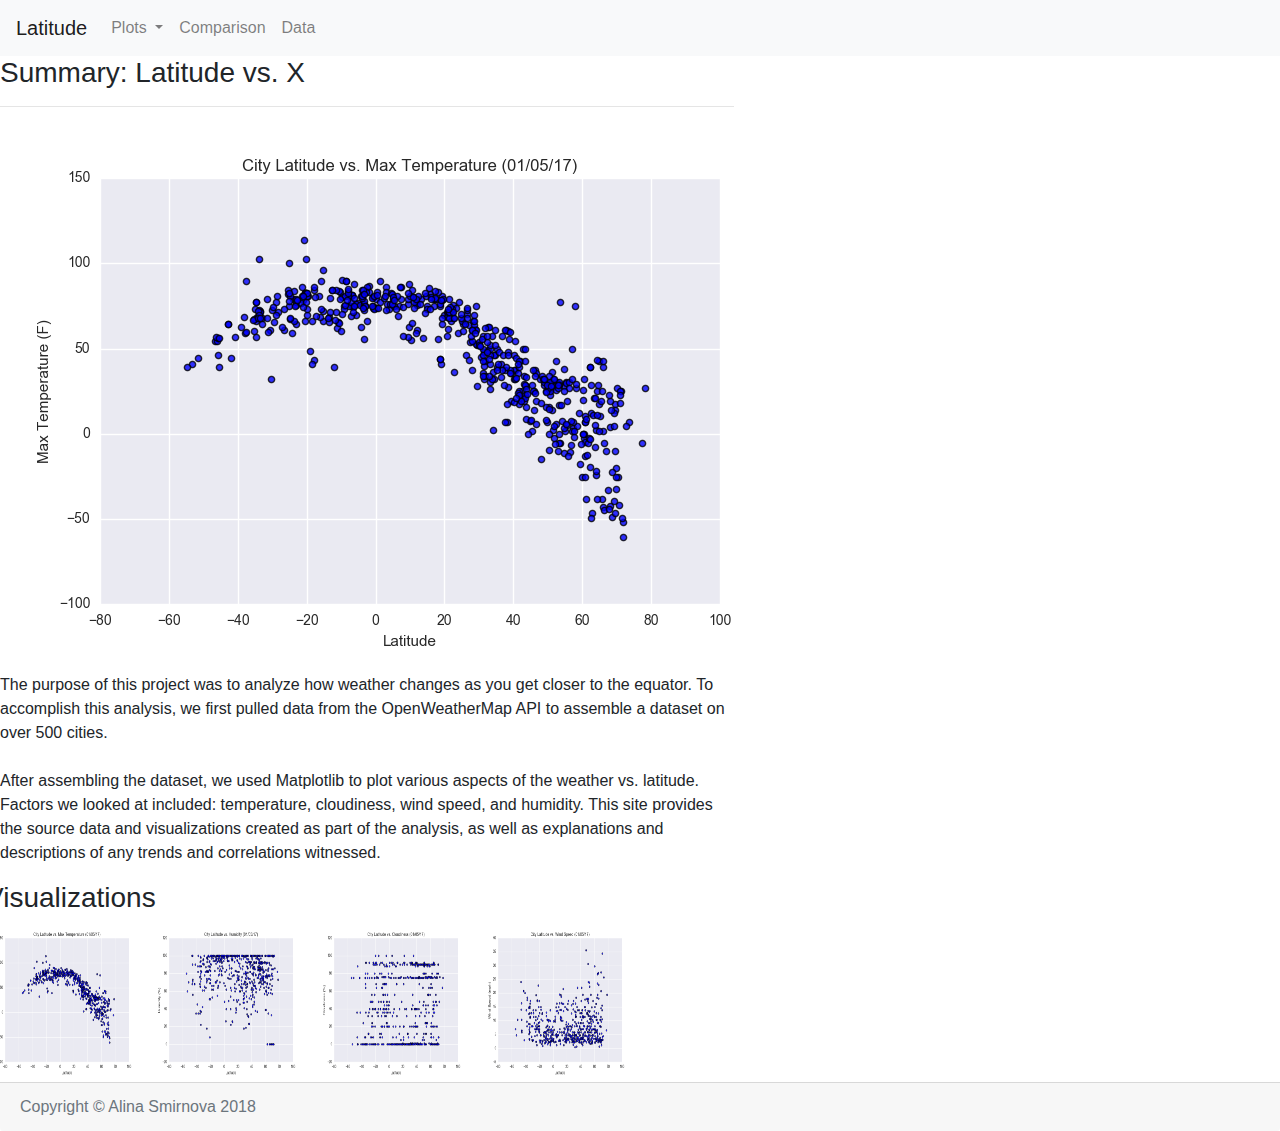
==== index.html @ df090a70 "html code of the landing page" ====
<!DOCTYPE html>
<html lang="en">

<head>
    <meta charset="UTF-8">
    <!-- add viewport -->
    <meta name="viewport" content="width=device-width, initial-scale=1">
    <meta http-equiv="X-UA-Compatible" content="ie=edge">
    <title>Latitude Analysis Dashboard with Attitude</title>
    <link rel="stylesheet" href="reset.css">
    <link rel="stylesheet" href="https://stackpath.bootstrapcdn.com/bootstrap/4.3.1/css/bootstrap.min.css" integrity="sha384-ggOyR0iXCbMQv3Xipma34MD+dH/1fQ784/j6cY/iJTQUOhcWr7x9JvoRxT2MZw1T" crossorigin="anonymous">
    <script src="https://code.jquery.com/jquery-3.3.1.slim.min.js" integrity="sha384-q8i/X+965DzO0rT7abK41JStQIAqVgRVzpbzo5smXKp4YfRvH+8abtTE1Pi6jizo" crossorigin="anonymous"></script>
    <script src="https://cdnjs.cloudflare.com/ajax/libs/popper.js/1.14.7/umd/popper.min.js" integrity="sha384-UO2eT0CpHqdSJQ6hJty5KVphtPhzWj9WO1clHTMGa3JDZwrnQq4sF86dIHNDz0W1" crossorigin="anonymous"></script>
    <script src="https://stackpath.bootstrapcdn.com/bootstrap/4.3.1/js/bootstrap.min.js" integrity="sha384-JjSmVgyd0p3pXB1rRibZUAYoIIy6OrQ6VrjIEaFf/nJGzIxFDsf4x0xIM+B07jRM" crossorigin="anonymous"></script>
    <link rel="stylesheet" href="styles.css">
</head>

<body>
    <div class="navigation">
        <nav class="navbar navbar-expand-lg navbar-light bg-light">
            <a class="navbar-brand" href="index.html"><span class="latitude">Latitude</a>
            <button class="navbar-toggler" type="button" data-toggle="collapse" data-target="#navbarNavDropdown" aria-controls="navbarNavDropdown" aria-expanded="false" aria-label="Toggle navigation">
            <span class="navbar-toggler-icon"></span>
            </button>
            <div class="collapse navbar-collapse" id="navbarNavDropdown">
                <ul class="navbar-nav mr-auto">
                    <li class="nav-item dropdown">
                    <a class="nav-link dropdown-toggle" href="#" id="navbarDropdown" role="button" data-toggle="dropdown" aria-haspopup="true" aria-expanded="false">
                        Plots
                    </a>
                    <div class="dropdown-menu" aria-labelledby="navbarDropdownMenuLink">
                        <a class="dropdown-item" href="max_temperature.html">Action</a>
                        <a class="dropdown-item" href="humidity.html">Humidity</a>
                        <a class="dropdown-item" href="cloudiness.html">Cloudiness</a>
                        <a class="dropdown-item" href="wind_speed.html">Wind Speed</a>
                    </div>
                    </li>
                    <li class="nav-item">
                        <a class="nav-link" href="comparisons.html">Comparison</a>
                    </li>
                    <li class="nav-item">
                        <a class="nav-link" href="data.html">Data</a>
                    </li>
          
                </ul>    
            </div>  
        </nav> 
    </div>
    <div class="contener">
        <div class="row">
            <div class= "col-lg-7 col-md-12">
                <div class="left-box">
                    <h3 class="title">Summary: Latitude vs. X</h3>
                    <hr>
                    <div id="summarytext">
                        <img src= "Resources/Assets/Lat_vs_temp.png" class="image-left-box" alt= "Latitude vs Temperature">
                        <p>
                            The purpose of this project was to analyze how weather changes as you get closer to the equator. 
                            To accomplish this analysis, we first pulled data from the OpenWeatherMap API to assemble a dataset on over 500 cities.
                            <br><br>
                            After assembling the dataset, we used Matplotlib to plot various aspects of the weather vs. latitude. 
                            Factors we looked at included: temperature, cloudiness, wind speed, and humidity. 
                            This site provides the source data and visualizations created as part of the analysis, 
                            as well as explanations and descriptions of any trends and correlations witnessed.
                        </p>
                    </div>
                </div>
            </div class="col-sm-12 col-md-4">
                <div class="right-box">
                    <h3 class="title">Visualizations</h3>
                    <div class="box">
                       <a href="#"><img src="Resources/Assets/Lat_vs_temp.png" alt="Latitude vs Temperature" height="160" width="160"></a>
                       <a href="#"><img src="Resources/Assets/Lat_vs_Hum.png" alt="Latitude vs Humidity" height="160" width="160"></a>
                       <a href="#"><img src="Resources/Assets/Lat_vs_Cloud.png" alt="Latitude vs Cloudiness" height="160" width="160"></a>
                       <a href="#"><img src="Resources/Assets/Lat_vs_wind.png" alt="Latitude vs Wind Speed" height="160" width="160"></a>
                    </div>
                </div>
            </div>        
        </div>
    </div>    
    <div class="card-footer text-muted">
        Copyright &copy; Alina Smirnova 2018
    </div>
        







    </div>










</body>
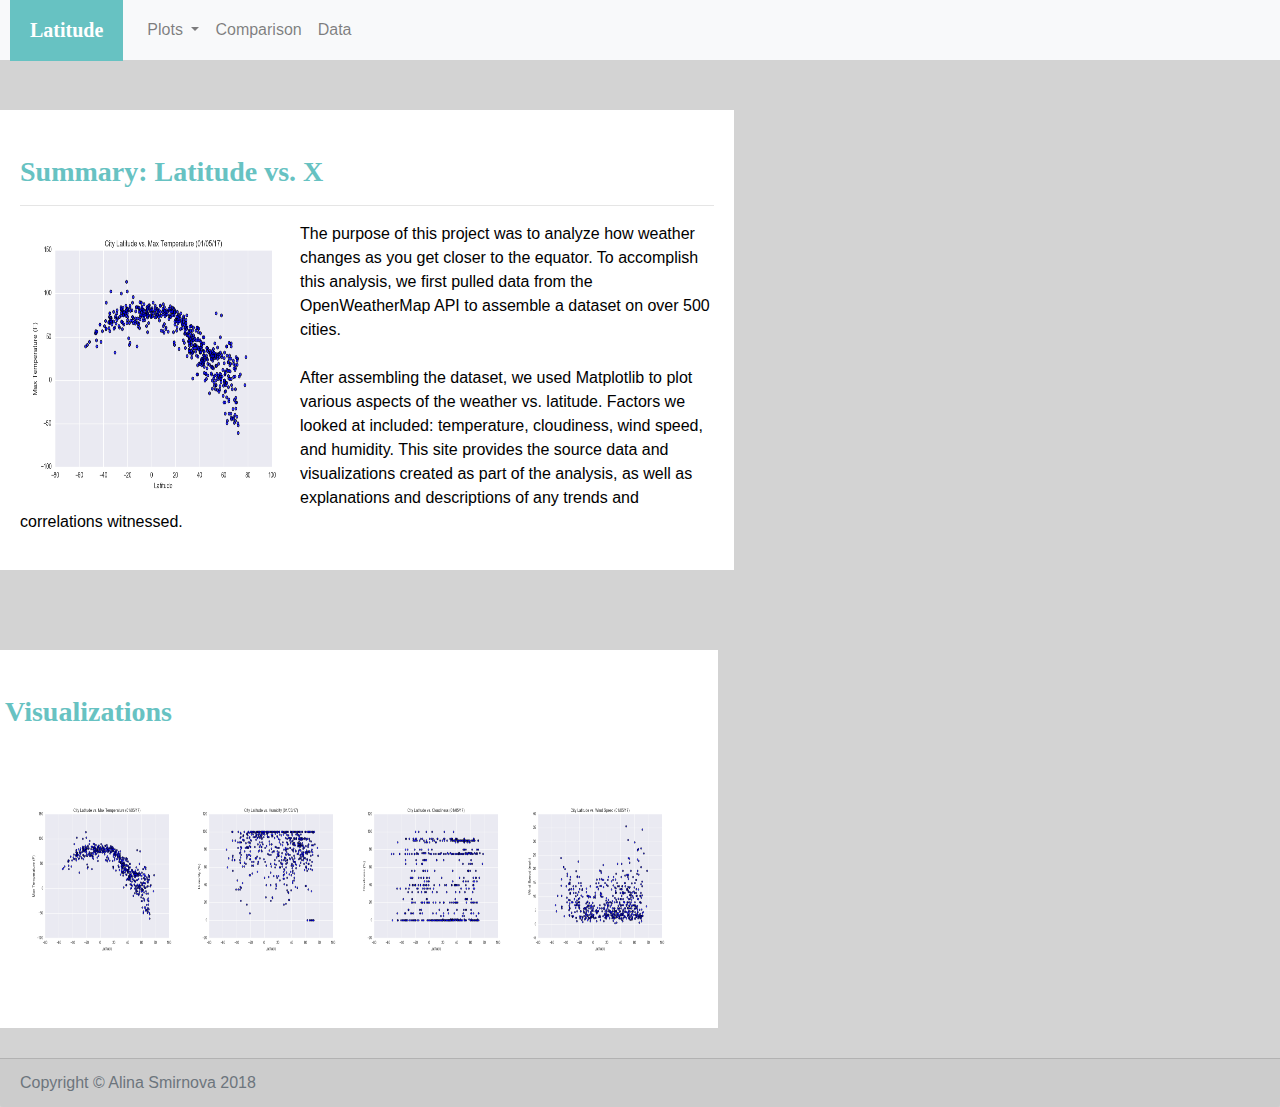
==== commit af624fb1: "add some style" ====
--- a/index.html
+++ b/index.html
@@ -12,13 +12,13 @@
     <script src="https://code.jquery.com/jquery-3.3.1.slim.min.js" integrity="sha384-q8i/X+965DzO0rT7abK41JStQIAqVgRVzpbzo5smXKp4YfRvH+8abtTE1Pi6jizo" crossorigin="anonymous"></script>
     <script src="https://cdnjs.cloudflare.com/ajax/libs/popper.js/1.14.7/umd/popper.min.js" integrity="sha384-UO2eT0CpHqdSJQ6hJty5KVphtPhzWj9WO1clHTMGa3JDZwrnQq4sF86dIHNDz0W1" crossorigin="anonymous"></script>
     <script src="https://stackpath.bootstrapcdn.com/bootstrap/4.3.1/js/bootstrap.min.js" integrity="sha384-JjSmVgyd0p3pXB1rRibZUAYoIIy6OrQ6VrjIEaFf/nJGzIxFDsf4x0xIM+B07jRM" crossorigin="anonymous"></script>
-    <link rel="stylesheet" href="styles.css">
+    <link rel="stylesheet" href="style.css">
 </head>
 
 <body>
     <div class="navigation">
         <nav class="navbar navbar-expand-lg navbar-light bg-light">
-            <a class="navbar-brand" href="index.html"><span class="latitude">Latitude</a>
+            <a class="navbar-brand"  href="index.html"><span class="latitude">Latitude</a>
             <button class="navbar-toggler" type="button" data-toggle="collapse" data-target="#navbarNavDropdown" aria-controls="navbarNavDropdown" aria-expanded="false" aria-label="Toggle navigation">
             <span class="navbar-toggler-icon"></span>
             </button>
@@ -49,11 +49,11 @@
     <div class="contener">
         <div class="row">
             <div class= "col-lg-7 col-md-12">
-                <div class="left-box">
+                <div class="box">
                     <h3 class="title">Summary: Latitude vs. X</h3>
                     <hr>
                     <div id="summarytext">
-                        <img src= "Resources/Assets/Lat_vs_temp.png" class="image-left-box" alt= "Latitude vs Temperature">
+                        <img src= "Resources/Assets/Lat_vs_temp.png" class="image-left-box" alt= "Latitude vs Temperature" height="280" width="280">
                         <p>
                             The purpose of this project was to analyze how weather changes as you get closer to the equator. 
                             To accomplish this analysis, we first pulled data from the OpenWeatherMap API to assemble a dataset on over 500 cities.
@@ -66,7 +66,7 @@
                     </div>
                 </div>
             </div class="col-sm-12 col-md-4">
-                <div class="right-box">
+                <div class="box">
                     <h3 class="title">Visualizations</h3>
                     <div class="box">
                        <a href="#"><img src="Resources/Assets/Lat_vs_temp.png" alt="Latitude vs Temperature" height="160" width="160"></a>
@@ -81,23 +81,5 @@
     <div class="card-footer text-muted">
         Copyright &copy; Alina Smirnova 2018
     </div>
-        
-
-
-
-
-
-
-
-    </div>
-
-
-
-
-
-
-
-
-
-
+ 
 </body>--- a/style.css
+++ b/style.css
@@ -0,0 +1,39 @@
+body{
+    background-color: lightgray;
+}
+
+.navbar {
+    max-height: 60px;
+    padding: 10px;
+}
+.navigation navbar-brand{
+    margin-left: 50px;  
+}
+.latitude{
+    
+    color: white; 
+    padding: 20px; 
+    font-weight: bold; 
+    background-color: rgb(103, 194, 194);
+    font-family: 'Times New Roman';
+
+}
+
+.box {
+    margin-top: 50px; 
+    margin-bottom: 30px; 
+    padding: 20px ; 
+    align-content: center;
+    color:black;
+    background-color: white; 
+}
+.title{
+    padding-top: 25px;
+    color:  rgb(103, 194, 194);  
+    font-family: 'Times New Roman';
+    font-weight: bolder; 
+    
+}
+.image-left-box{
+    float: left;
+}